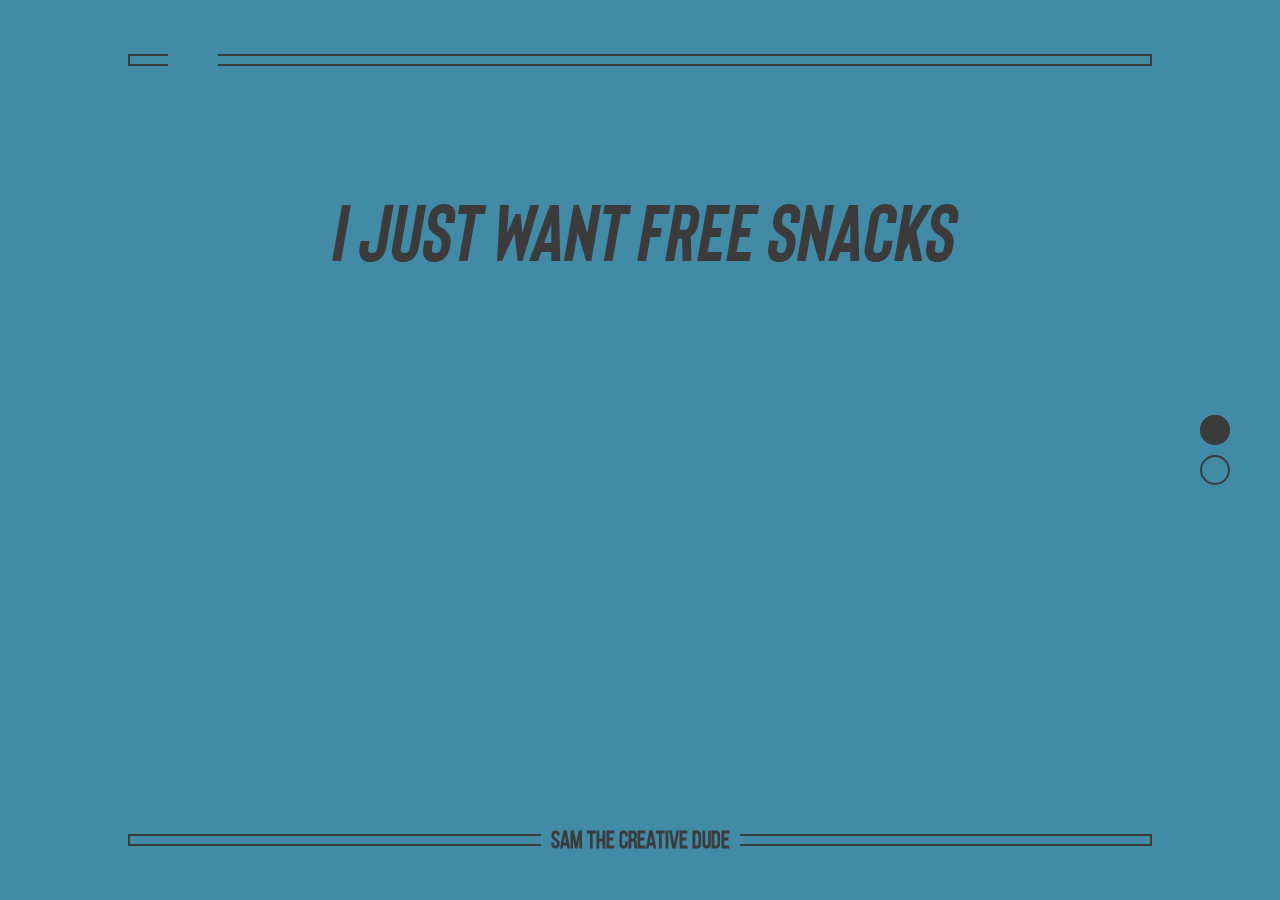
==== index.html @ 4aca6e33 "Update index.html" ====
<!doctype html>
<html lang="en">

<head>
	<!-- Required meta tags -->
    <meta charset="utf-8">
    <meta name="viewport" content="width=device-width, initial-scale=1, shrink-to-fit=no">


	<title>Sam, Creative Mofo</title>

	<!-- my custom styles and fonts -->
	<link rel="stylesheet" href="css/style.css">
	<link href="https://fonts.googleapis.com/css?family=Roboto+Condensed:700,700i&display=swap" rel="stylesheet">
	<link href="https://fonts.googleapis.com/css?family=Open+Sans&display=swap" rel="stylesheet">
	<script>
		function reportWindowSize() {
			const actualHeight = window.innerHeight;
			const elementHeight = document.getElementById('control-height').clientHeight;
			const barHeight = elementHeight - actualHeight;
			let resHeight = barHeight;
			let elemFixMobile = document.getElementById("fix-mobile");
			if (window.innerWidth < 768) {
				elemFixMobile.style.height = `calc(80vh - ${resHeight}px)`;
			}else{
				elemFixMobile.style.removeProperty("height");
			}
		}

		window.onresize = reportWindowSize;
		window.addEventListener('resize', reportWindowSize);
		window.addEventListener('load', reportWindowSize);
		
	</script>
	<script src="https://ajax.googleapis.com/ajax/libs/jquery/3.4.1/jquery.min.js"></script>
	<script src="js/random-img.js"></script>
</head>

<body>


<div class="main">
<div class="bar header">
	<div class="box-line open-right"></div>
	<img class="logo" src="data:image/svg+xml;charset=utf-8,%3Csvg xmlns%3D'http%3A%2F%2Fwww.w3.org%2F2000%2Fsvg' viewBox%3D'0 0 200 150'%2F%3E">
	<div class="box-line open-left"></div>
</div>

<div id="fix-mobile" class="page-container">

	<div class="page" id="pageOne">
		<div class="page-grid">
			<div class ="snack-wrapper">
			
				<div class="message">
					<h1>I just want free snacks</h1>
				</div>

				<div class="wrapper">

					<div class="snack-grid">
						<div class="snack">
							<img class="topteeth" class="floating" src="svg/topteeth.svg">
							<div class="snack-item-container"><img class="snack-item" src=""></div>
							<img class="bottomteeth" src="svg/bottomteeth.svg">
						</div>
						<div class="snack">
							<img class="topteeth" src="svg/topteeth.svg">
							<div class="snack-item-container"><img class="snack-item" src=""></div>
							<img class="bottomteeth" src="svg/bottomteeth.svg">
						</div>
						<div class="snack">
							<img class="topteeth" src="svg/topteeth.svg">
							<div class="snack-item-container"><img class="snack-item" src=""></div>
							<img class="bottomteeth" src="svg/bottomteeth.svg">
						</div>
						<div class="snack">
							<img class="topteeth" src="svg/topteeth.svg">
							<div class="snack-item-container"><img class="snack-item" src=""></div>
							<img class="bottomteeth" src="svg/bottomteeth.svg">
						</div>	
						<div class="snack hide-md">
							<img class="topteeth" src="svg/topteeth.svg">
							<div class="snack-item-container"><img class="snack-item" src=""></div>
							<img class="bottomteeth" src="svg/bottomteeth.svg">
						</div>
						<div class="snack hide-md">
							<img class="topteeth" src="svg/topteeth.svg">
							<div class="snack-item-container"><img class="snack-item" src=""></div>
							<img class="bottomteeth" src="svg/bottomteeth.svg">
						</div>
						<div class="truncate snack hide-md">
							<img class="topteeth" src="svg/topteeth.svg">
							<div class="snack-item-container"><img class="snack-item" src=""></div>
							<img class="bottomteeth" src="svg/bottomteeth.svg">
						</div>
						<div class="truncate snack hide-md">
							<img class="topteeth" src="svg/topteeth.svg">
							<div class="snack-item-container"><img class="snack-item" src=""></div>
							<img class="bottomteeth" src="svg/bottomteeth.svg">
						</div>
					</div>
					<div class="message-ty">
						<h2 class="title-sticker">I think you've <br> had enough</h2>
						<h3 class="subtitle">Please Sam, can I have <br> <a onclick="setSnacks('block')"><strong>some more?</strong></a></h3>
					</div>
				</div>
			</div>
			
			
		</div>
	</div>

	<div class="page" id="pageTwo">
		<div class="page-two-grid">
			<div class="social-wrapper">
				<div class="social-grid">
					<a href="https://www.behance.net/samuelsholkoff" target="_blank">
						<div class="socialCard">
							<img class="small" src="svg/behance.svg">
							<h3>Behance</h3>
							<div class="big"><img src="svg/banana.svg"></div>
							<h4>A collection of case-study design projects.</h4>
						</div>
					</a>
					<a href="https://www.mytruchef.com" target="_blank">
						<div class="socialCard">
							<img class="small" src="svg/lightbulb.svg">
							<h3>Side Hustle</h3>
							<div class="big"><img src="svg/clip.svg"></div>
							<h4>I’m always working on something new and sexy.</h4>
						</div>
					</a>
					<a href="https://www.linkedin.com/in/samuelsholkoff/" target="_blank">
						<div class="socialCard">
							<img class="small" src="svg/linkedin.svg">
							<h3>LinkedIn</h3>
							<div class="big"><img src="svg/pyramid.svg"></div>
							<h4>Professional life ready for your stalking pleasure.</h4>
						</div>
					</a>
				</div>
			</div>
		</div>
	</div>

</div>

<div class="bar footer">
		<div class="box-line open-right"></div>
		<div><h2>Sam the creative dude</h2></div>
		<div class="box-line open-left"></div>
</div>
</div>
<!-- clipPath doesn't work in safari

<svg viewBox="0 0 100 100">
  <clipPath id="dotClip">
      <circle cx="25" cy="25" r="15"/>
      <circle cx="25" cy="65" r="15"/>
    </clipPath>
</svg>

end clipPath -->

<div class="dots">
	<a href="#pageOne" class="first-screen"><div class="dot"></div></a>
	<div class="dot moveDot" id="filled-dot"></div>
	<a href="#pageTwo" class="second-screen"><div class="dot"></div></a>
</div>

<div id="control-height"></div>
</body>

<script src="js/scrolling.js"></script>
<style>
	.my-new-list{
		position: absolute;
		top: 0;
	}
</style>


</html>
---- css/style.css ----
@import url(../fonts/stylesheet.css);
@import url(../fonts/bison/stylesheet.css);
*{
 	box-sizing: border-box;
}


.floating {  
    animation-name: floating;
    animation-duration: 3s;
    animation-iteration-count: infinite;
    animation-timing-function: ease-in-out;
    margin-left: 30px;
    margin-top: 5px;
}
  
@keyframes floating {
    0% { transform: translate(0,  0px); }
    50%  { transform: translate(0, 15px); }
    100%   { transform: translate(0, -0px); }    
}



body {
	background: #BE3F3E;
	/* font-family: 'Roboto Condensed', sans-serif; */
	font-family: 'bebas_neueregular';
	/* font-weight: 700; */
	text-transform: uppercase;
	color:#3B3B3C;
	height:100vh;
	margin:0;
	overflow: hidden;
	padding-top: 1px;
}

h1{
	font-size: 80px;
	text-align:center;
	margin:0px;
	font-family: 'bisonbold_itallic';
}

h2{
	font-size:24px;
	text-align:center;
	margin:0px;
}
/*social card text*/
h3{
	font-family: 'bisonbold';
	font-size:34px;
	text-align:left;
	margin:0;
	color:#3B3B3C;
}
h4{
	font-family: 'Open Sans', sans-serif;
	font-weight:400;
	font-size: 16px;
	text-align: left;
	text-transform: none;
	margin:0;
	color:#3B3B3C;
}

a{
	text-decoration: none;
}
.block-hide{display: none;}
.block-show{display: block;}

.page-container{
	overflow-y: scroll;
	height:80vh;
	margin-top:10vh;
	margin-bottom: 10vh;
	/* scroll-snap-type: mandatory;
	-webkit-scroll-snap-points-y: repeat(80vh);
	-webkit-scroll-snap-points-y: repeat(80vh); */
	scroll-snap-type: y mandatory;
}
.ty-page{
	overflow: hidden;
	display: grid;
	grid-template-rows: auto 1fr;
	align-items: center;
}
 
.page{
	margin:0;
	display: flex;
	flex-direction: column;
	justify-content: center;
	scroll-snap-align: start;
	min-height:100%;
	height: auto;
	position:relative;
}

#pageOne{
	margin:0;
}

.page-grid {
	height: 100%;
	display: grid;
	grid-template-columns: 10% auto 10%;
	align-items: center;
}

.page-two-grid {
	display: grid;
	grid-template-columns: 10% auto 10%;
	align-items: center;
}



/* SNACKS */

.snack-wrapper{
	grid-column:2/3;
	display: grid;
	/*grid-template-rows: 5% auto 5% auto;*/
	height: 100%;
}

.message{
	/*grid-row:2/3;*/
	justify-content: center;
	align-self: center;
	margin: 0 0 4%;
}

.ty-page .message{
	grid-row: inherit;
}


.snack-grid{
	/*grid-row:4/5;*/
	display: grid;
	grid-template-columns: repeat(4, 180px);
	grid-template-rows:repeat(2, 180px);
	/*grid-gap:20px;*/
	grid-column-gap: 78px;
    	grid-row-gap: 40px;
	justify-content: center;
}
.snack{
	border: 4px solid #3B3B3C;
	clip-path:inset(0px 0px 0px 0px);
	-webkit-clip-path:inset(0px 0px 0px 0px);
	position: relative;
	opacity: 0;
}
.snack.v-visibility{
	transition: transform .2s ease;
	-webkit-transition: transform .2s ease;
	transform: translateY(0);
	-webkit-transform: translateY(0);
	opacity: 1 !important;
}

/*
.snack.v-visibility:hover{
	transform: translateY(-10px);
    -webkit-transform: translateY(-10px);
}*/

.snack.v-visibility.active:hover{
	transform: translateY(0);
    -webkit-transform: translateY(0);
}


.snack-item-container{
	display: flex;
	align-items: center;
	justify-content: center;
	height:100%;
}
.snack-item-container:hover:not(.no-pointer){
	cursor: pointer;
}
.snack-item-container:hover .snack-item{transform: scale(1.2);}

.snack-item{
	height:80%;
	transition: all .2s ease-in-out;
}

.result-item{
	height:80%;
}

.snack-item:hover{
	cursor: pointer;
	transform: scale(1.2);
}

.topteeth, .bottomteeth{
	width:172px;
	position:absolute;
	display:flex;
	visibility: hidden;
	transition: all .5s ease-in-out;
	z-index: 2;
}
.topteeth{
	z-index: 3 !important;
}

@keyframes topTeethAnimation {
	
}

@keyframes bottomTeethAnimation {
	0%		{transform: translateY(0px);}
	50%		{transform: translateY(-160px);}
	100%	{transform: translateY(0px);}
}


/* SOCIAL CARDS */

.social-wrapper{
	grid-column:2/3;
}
.social-grid{
	display: grid;
	grid-template-columns: repeat(3, 1fr);
	grid-column-gap: 60px;
}
.socialCard{
	border-radius: 8px;
	background-color: rgba(255, 255, 255, 0.4);
	padding:20px;
	transition: all 500ms;
	opacity: 0;
	position: relative;
	height: 100%;
	display: flex;
	flex-direction: column;
	align-items: flex-start;
}
.socialCard:hover{
	background-color: rgba(255, 255, 255, 0.6);
}
.socialCard h4{
	margin-top: auto;
}
.small{
	height:30px;
	margin-bottom:10px;
}
.big{
	margin:auto;
	text-align: center;
}
.big img{
	margin-top: 20px;
	margin-bottom: 20px;
}
/* HEADER FOOTER */

.bar{
	position: fixed;
  	overflow: hidden;
  	width: 80%;
  	margin-left:10%;
  	height:40px;
  	display: grid;
	align-items: center;
	grid-gap:10px;
}

.header{
  	top:40px;
	grid-template-columns: 40px auto 1fr;
}

.logo{
	height:30px;
	width: 30px;
}

.footer{
  	bottom:40px;
	grid-template-columns: 1fr auto 1fr;
}

.box-line{
	/*border: 2px solid #3B3B3C;*/
	height: 12px;
	position: relative;
}
.box-line:before,
.box-line:after{
	content: '';
	position: absolute;
	height: 50%;
	width: calc(100% - 2px);
	left: 0;
	animation: 1s ease-out 0s 1 borderAnimation;
}
.box-line:before{
	border-top: 2px solid #3B3B3C;
	top: 0;
}
.box-line:after{
	border-bottom: 2px solid #3B3B3C;
	bottom: 0;
}
.open-left:before,
.open-left:after{
	border-right: 2px solid #3B3B3C;
	border-left:none;
}
.open-right:before,
.open-right:after{
	border-left: 2px solid #3B3B3C;
	border-right:none;
	left: auto;
	right: 0;
}

@keyframes borderAnimation {
	0% {
		height: 0;
		width: 0;
	}
	85% {
		height: 0;
	}
	100% {
		height: 50%;
		width: calc(100% - 2px);
	}
  }



/* PAGINATION DOTS */

.dots{
	position: fixed;
  	top: 50%;
  	transform: translateY(-50%);
  	right: 40px;
  	/* --- clipPath not working in safari ---
  	clip-path: url(#dotClip);
  	-webkit-clip-path: url(#dotClip);  */
}

.dot{
	border-radius:50%;
	border: 2px solid #3B3B3C;
	width:30px;
	height:30px;
	margin:10px;
}

#filled-dot{
	background: #3B3B3C;
	position: absolute;
  	top: 0;
  	overflow:hidden;
}

.moveDot{
	transition: all 0s;
}

.smoothDot{
	transition: all .5s;
}
.message-ty{
	max-width: 345px;
	margin-left: auto;
	margin-right: auto;
	text-align: center;
	grid-row: 4/5;
	font-weight: 400;
	display: none;
	font-family: 'Open Sans', sans-serif;
}
.message-ty.show-message{animation:opac 0.8s}@keyframes opac{from{opacity:0} to{opacity:1}}
.message-ty .title-sticker{
	background-color: #3b3b3c;
	color: #e0dcd9;
	border-radius: 3px;
	position: relative;
	padding: 30px;
	font-size: 60px;
	margin-bottom: 25px;
	font-weight: 400;
	font-family: 'bisondemibold';
}
.message-ty .title-sticker:before{
	background-color: #3b3b3c;
	content: '';
	height: 17px;
	width: 17px;
	position: absolute;
	left: 50%;
	bottom: -14px;
	border-radius: 3px;
	transform: rotate(45deg) translate(-50%, 0);
	-webkit-transform: rotate(45deg) translate(-50%, 0);
}
.subtitle{
	font-weight: 400;
	text-align: center;
	font-size: 26px;
	text-transform: none;
	font-family: 'Open Sans', sans-serif;
}
.subtitle a{
	color: #3B3B3C;
	cursor: pointer;
	border-bottom: 1px solid #3B3B3C;
}
.wrapper{min-height: 400px;}
/****************

MEDIA QUERIES 

*****************/


/* tablet */
@media (max-width: 1200px) {
	.snack-grid {grid-gap: 30px;}
	.dots{right: 15px;}
}
@media (max-width: 970px) {

	.page-grid {
		grid-template-columns: 10% auto 10%;
		align-items: center;
		margin-bottom: 30px;
		height:100%;
	}
	h1{
		margin:30px 0;
		font-size: 76px;
	}
	#pageTwo h1{
		margin:10px;
	}
	#pageTwo .page-grid{
		grid-template-rows: auto auto;
		align-items:start;
	}

	.snack-grid {
		grid-template-columns: repeat(3, 180px);
		grid-template-rows:repeat(2, 180px);
		/* grid-template-columns: repeat( auto-fit, minmax(250px, 1fr) ); */
	}

	.truncate{
		display:none;
	}

	.social-wrapper{
		grid-row-start:2;
	}
	.social-grid{
		/* grid-template-columns: repeat(2, 1fr);
		grid-template-rows: repeat(2, 1fr); */
		grid-template-columns: repeat( auto-fit, minmax(250px, 1fr) );
		grid-gap: 20px;
	}
	

	.big img{
		height:80px;
	}
	.dots{height: 59px;}
	.dot{
		height: 6px;
		width: 6px;
		background-color: #38383f;
		margin: 0 10px;
	}
	.second-screen{
		position: absolute;
		bottom: 0;
	}
	#filled-dot{
		height: 45px;
		width: 6px;
		border-radius: 3px;
		margin: 0 10px;
	}
}

/* mobile */
#control-height{display: none;}
@media (max-width: 767px){
	#control-height {
		height: 100vh;
		width: 0;
		top: 0;
		display: block;
		position: absolute;
	}
	.main{
		position: fixed;
		height: 100vh;
		width: 100%;
		padding-top: 10vh;
		padding-bottom: 10vh;
	}
	h1{font-size: 50px;margin: 30px 5px;text-align: left;max-width: 270px;margin-left: auto;margin-right: auto;}
	.page-container{
		height: 80vh;
		margin: 0;
	}
	.hide-md,
	.hide-md-active{
		display: none;
	}
	.snack-grid{
		grid-template-columns: repeat( auto-fit, minmax(270px, 1fr) );
		display: block;
		position: relative;
		height: 270px;
		width: 270px;
		margin-left: auto;
		margin-right: auto;
	}
	.snack{
		opacity: 1;
		position: absolute;
		height: 270px;
		width: 270px;
	}
	.snack:first-child{
		opacity: 0;
		animation: popIn 600ms ease 100ms 1 normal forwards
	}
	.snack + .snack,
	.snack.v-visibility + .snack.v-visibility{
		display: none;
	}
	.snack.show,
	.snack.v-visibility.show{
		display: block !important;
	}
	.snack.show .snack-item,
	.snack.v-visibility.show .snack-item{
		opacity: 0;
		animation: popIn 600ms ease 100ms 1 normal forwards
	}
	.page{
		min-height: 100%;
		position: relative;
	}
	#pageTwo{
		height: 100%;
		justify-content: start;
		overflow-y: auto;
		overflow-x: hidden;
	}
	.page-grid{
		grid-template-rows: 1fr auto;
		position: absolute;
		left: 50%;
		top: 50%;
		transform: translate(-50%,-50%);
		-webkit-transform: translate(-50%,-50%);
		width: 100%;
		height: initial;
	}
	.snack-wrapper{
		grid-template-rows:auto;
		height: initial;		
	}
	.wrapper{min-height: 275px;position: relative;}
	.topteeth, .bottomteeth{z-index: 9 !important;}
	.topteeth, .bottomteeth{
		width:270px;
	}
	.dots{display: none;}
	.wrapper .snack-grid,.wrapper .message-ty{
		position: absolute;
		top: 0;
		left: 0;
		right: 0;
	}
}
@media (max-width: 500px){
	h1,
	.message-ty .title-sticker{font-size: 50px;}
	h1{margin: 0 auto}
	.dots{right: 0;}
	
}
@media (max-width: 500px), (max-height: 730px){
	.header{top: 1vh;}
	.footer{bottom: 1vh;}
	#pageOne{margin-bottom: 30px;}
}
@media (max-width: 350px){
	h1,
	.message-ty .title-sticker{font-size: 40px;}
	.subtitle{font-size: 24px;}
	.page-grid{grid-template-columns: 10% 255px 10%;}
	.snack-grid, .snack, .topteeth, .bottomteeth{width: 100%}
	.wrapper{min-height: 280px;}
}
/* safari, wide/high res */



@media (min-width: 1600px) {

	.page-grid {
		display: grid;
		grid-template-columns: 10% auto 10%;
		grid-template-rows: auto auto 60px;
		align-items: center;
	}

	.snack-grid {
		display: grid;
		grid-template-columns: repeat(4, 180px);
		grid-template-rows:repeat(2, 180px);
	}

	.topteeth, .bottomteeth{
		width:180px;
	}

	h4{
		font-size:20px;
	}
}


/* animation keyframes */
@keyframes fadeinUP {
    15% { opacity: 0; top:50px;}
    100%   { opacity: 1; top:0px;}
}

/* Firefox < 16 */
@-moz-keyframes fadeinUP {
    15% { opacity: 0; top:50px;}
    100%   { opacity: 1; top:0px;}
}

/* Safari, Chrome and Opera > 12.1 */
@-webkit-keyframes fadeinUP {
    15% { opacity: 0; top:50px;}
    100%   { opacity: 1; top:0px;}
}

/* Opera < 12.1 */
@-o-keyframes fadeinUP {
    15% { opacity: 0; top:50px;}
    100%   { opacity: 1; top:0px;}
}

/* animation keyframes */
@keyframes popIn {
    0% { opacity: 0; transform:scale(0);}
    60% {transform:scale(1.1);}
    100%   { opacity: 1; transform:scale(1.0);}
}

/* Firefox < 16 */
@-moz-keyframes popIn {
    0% { opacity: 0; -moz-transform:scale(0);}
    60% {-moz-transform:scale(1.1);}
    100%   { opacity: 1; -moz-transform:scale(1.0);}
}

/* Safari, Chrome and Opera > 12.1 */
@-webkit-keyframes popIn {
    0% { opacity: 0; -webkit-transform:scale(0);}
    60% {-webkit-transform:scale(1.1);}
    100%   { opacity: 1; -webkit-transform:scale(1.0);}
}

/* Opera < 12.1 */
@-o-keyframes popIn {
    0% { opacity: 0; -o-transform:scale(0);}
    60% {-o-transform:scale(1.1);}
    100%   { opacity: 1; -o-transform:scale(1.0);}
}
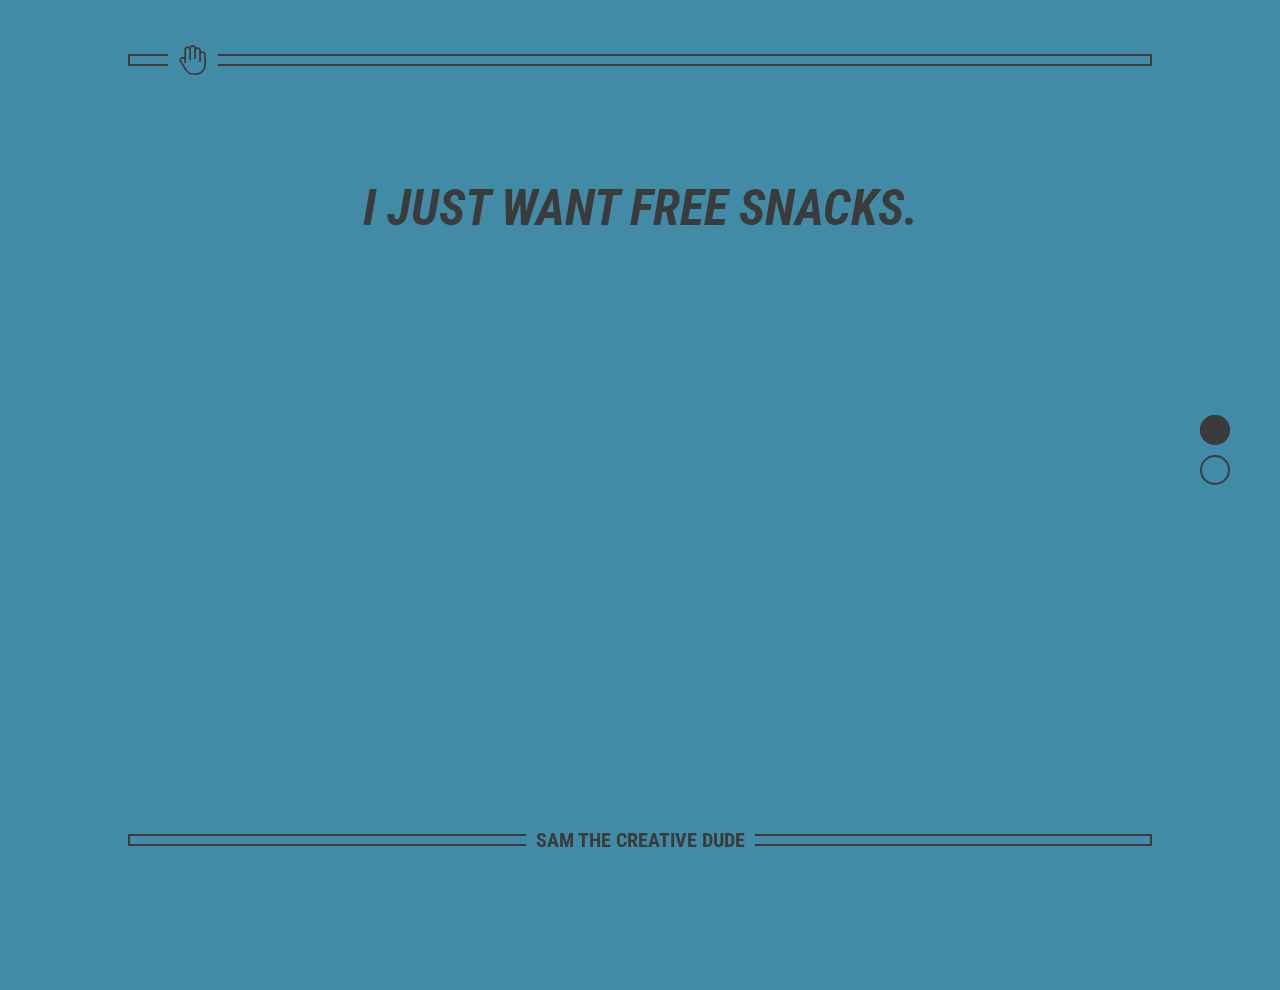
==== commit 5bde2bec: "Add files via upload" ====
--- a/index.html
+++ b/index.html
@@ -7,104 +7,76 @@
     <meta name="viewport" content="width=device-width, initial-scale=1, shrink-to-fit=no">
 
 
-	<title>Sam, Creative Mofo</title>
+	<title>Shazam, I am Sam.</title>
 
 	<!-- my custom styles and fonts -->
 	<link rel="stylesheet" href="css/style.css">
 	<link href="https://fonts.googleapis.com/css?family=Roboto+Condensed:700,700i&display=swap" rel="stylesheet">
 	<link href="https://fonts.googleapis.com/css?family=Open+Sans&display=swap" rel="stylesheet">
-	<script>
-		function reportWindowSize() {
-			const actualHeight = window.innerHeight;
-			const elementHeight = document.getElementById('control-height').clientHeight;
-			const barHeight = elementHeight - actualHeight;
-			let resHeight = barHeight;
-			let elemFixMobile = document.getElementById("fix-mobile");
-			if (window.innerWidth < 768) {
-				elemFixMobile.style.height = `calc(80vh - ${resHeight}px)`;
-			}else{
-				elemFixMobile.style.removeProperty("height");
-			}
-		}
-
-		window.onresize = reportWindowSize;
-		window.addEventListener('resize', reportWindowSize);
-		window.addEventListener('load', reportWindowSize);
-		
-	</script>
 	<script src="https://ajax.googleapis.com/ajax/libs/jquery/3.4.1/jquery.min.js"></script>
-	<script src="js/random-img.js"></script>
 </head>
 
 <body>
 
-
-<div class="main">
 <div class="bar header">
 	<div class="box-line open-right"></div>
-	<img class="logo" src="data:image/svg+xml;charset=utf-8,%3Csvg xmlns%3D'http%3A%2F%2Fwww.w3.org%2F2000%2Fsvg' viewBox%3D'0 0 200 150'%2F%3E">
+	<img class="logo">
 	<div class="box-line open-left"></div>
 </div>
 
-<div id="fix-mobile" class="page-container">
+<div class="page-container">
 
 	<div class="page" id="pageOne">
 		<div class="page-grid">
 			<div class ="snack-wrapper">
 			
 				<div class="message">
-					<h1>I just want free snacks</h1>
+					<h1>I just want free snacks.</h1>
 				</div>
 
-				<div class="wrapper">
-
-					<div class="snack-grid">
-						<div class="snack">
-							<img class="topteeth" class="floating" src="svg/topteeth.svg">
-							<div class="snack-item-container"><img class="snack-item" src=""></div>
-							<img class="bottomteeth" src="svg/bottomteeth.svg">
-						</div>
-						<div class="snack">
-							<img class="topteeth" src="svg/topteeth.svg">
-							<div class="snack-item-container"><img class="snack-item" src=""></div>
-							<img class="bottomteeth" src="svg/bottomteeth.svg">
-						</div>
-						<div class="snack">
-							<img class="topteeth" src="svg/topteeth.svg">
-							<div class="snack-item-container"><img class="snack-item" src=""></div>
-							<img class="bottomteeth" src="svg/bottomteeth.svg">
-						</div>
-						<div class="snack">
-							<img class="topteeth" src="svg/topteeth.svg">
-							<div class="snack-item-container"><img class="snack-item" src=""></div>
-							<img class="bottomteeth" src="svg/bottomteeth.svg">
-						</div>	
-						<div class="snack hide-md">
-							<img class="topteeth" src="svg/topteeth.svg">
-							<div class="snack-item-container"><img class="snack-item" src=""></div>
-							<img class="bottomteeth" src="svg/bottomteeth.svg">
-						</div>
-						<div class="snack hide-md">
-							<img class="topteeth" src="svg/topteeth.svg">
-							<div class="snack-item-container"><img class="snack-item" src=""></div>
-							<img class="bottomteeth" src="svg/bottomteeth.svg">
-						</div>
-						<div class="truncate snack hide-md">
-							<img class="topteeth" src="svg/topteeth.svg">
-							<div class="snack-item-container"><img class="snack-item" src=""></div>
-							<img class="bottomteeth" src="svg/bottomteeth.svg">
-						</div>
-						<div class="truncate snack hide-md">
-							<img class="topteeth" src="svg/topteeth.svg">
-							<div class="snack-item-container"><img class="snack-item" src=""></div>
-							<img class="bottomteeth" src="svg/bottomteeth.svg">
-						</div>
+				<div class="snack-grid">
+					<div class="snack">
+						<img class="topteeth" src="svg/topteeth.svg">
+						<div class="snack-item-container"><img class="snack-item" src=""></div>
+						<img class="bottomteeth" src="svg/bottomteeth.svg">
 					</div>
-					<div class="message-ty">
-						<h2 class="title-sticker">I think you've <br> had enough</h2>
-						<h3 class="subtitle">Please Sam, can I have <br> <a onclick="setSnacks('block')"><strong>some more?</strong></a></h3>
+					<div class="snack">
+						<img class="topteeth" src="svg/topteeth.svg">
+						<div class="snack-item-container"><img class="snack-item" src=""></div>
+						<img class="bottomteeth" src="svg/bottomteeth.svg">
+					</div>
+					<div class="snack">
+						<img class="topteeth" src="svg/topteeth.svg">
+						<div class="snack-item-container"><img class="snack-item" src=""></div>
+						<img class="bottomteeth" src="svg/bottomteeth.svg">
+					</div>
+					<div class="snack">
+						<img class="topteeth" src="svg/topteeth.svg">
+						<div class="snack-item-container"><img class="snack-item" src=""></div>
+						<img class="bottomteeth" src="svg/bottomteeth.svg">
+					</div>	
+					<div class="snack">
+						<img class="topteeth" src="svg/topteeth.svg">
+						<div class="snack-item-container"><img class="snack-item" src=""></div>
+						<img class="bottomteeth" src="svg/bottomteeth.svg">
+					</div>
+					<div class="snack">
+						<img class="topteeth" src="svg/topteeth.svg">
+						<div class="snack-item-container"><img class="snack-item" src=""></div>
+						<img class="bottomteeth" src="svg/bottomteeth.svg">
+					</div>
+					<div class="truncate snack">
+						<img class="topteeth" src="svg/topteeth.svg">
+						<div class="snack-item-container"><img class="snack-item" src=""></div>
+						<img class="bottomteeth" src="svg/bottomteeth.svg">
+					</div>
+					<div class="truncate snack">
+						<img class="topteeth" src="svg/topteeth.svg">
+						<div class="snack-item-container"><img class="snack-item" src=""></div>
+						<img class="bottomteeth" src="svg/bottomteeth.svg">
 					</div>
 				</div>
+				
 			</div>
 			
 			
@@ -123,12 +95,12 @@
 							<h4>A collection of case-study design projects.</h4>
 						</div>
 					</a>
-					<a href="https://www.mytruchef.com" target="_blank">
+					<a href="https://www.xup-austin.com" target="_blank">
 						<div class="socialCard">
-							<img class="small" src="svg/lightbulb.svg">
-							<h3>Side Hustle</h3>
+							<img class="small" src="svg/xup.svg">
+							<h3>XUP</h3>
 							<div class="big"><img src="svg/clip.svg"></div>
-							<h4>I’m always working on something new and sexy.</h4>
+							<h4>My startup. When it takes off I won’t need this portfolio.</h4>
 						</div>
 					</a>
 					<a href="https://www.linkedin.com/in/samuelsholkoff/" target="_blank">
@@ -151,7 +123,7 @@
 		<div><h2>Sam the creative dude</h2></div>
 		<div class="box-line open-left"></div>
 </div>
-</div>
+
 <!-- clipPath doesn't work in safari
 
 <svg viewBox="0 0 100 100">
@@ -164,21 +136,15 @@
 end clipPath -->
 
 <div class="dots">
-	<a href="#pageOne" class="first-screen"><div class="dot"></div></a>
+	<a href="#pageOne"><div class="dot"></div></a>
 	<div class="dot moveDot" id="filled-dot"></div>
-	<a href="#pageTwo" class="second-screen"><div class="dot"></div></a>
+	<a href="#pageTwo"><div class="dot"></div></a>
 </div>
 
-<div id="control-height"></div>
+
 </body>
 
 <script src="js/scrolling.js"></script>
-<style>
-	.my-new-list{
-		position: absolute;
-		top: 0;
-	}
-</style>
 
 
 </html>
--- a/css/style.css
+++ b/css/style.css
@@ -1,55 +1,32 @@
-@import url(../fonts/stylesheet.css);
-@import url(../fonts/bison/stylesheet.css);
 *{
  	box-sizing: border-box;
 }
 
-
-.floating {  
-    animation-name: floating;
-    animation-duration: 3s;
-    animation-iteration-count: infinite;
-    animation-timing-function: ease-in-out;
-    margin-left: 30px;
-    margin-top: 5px;
-}
-  
-@keyframes floating {
-    0% { transform: translate(0,  0px); }
-    50%  { transform: translate(0, 15px); }
-    100%   { transform: translate(0, -0px); }    
-}
-
-
-
 body {
 	background: #BE3F3E;
-	/* font-family: 'Roboto Condensed', sans-serif; */
-	font-family: 'bebas_neueregular';
-	/* font-weight: 700; */
+	font-family: 'Roboto Condensed', sans-serif;
+	font-weight: 700;
 	text-transform: uppercase;
 	color:#3B3B3C;
 	height:100vh;
 	margin:0;
 	overflow: hidden;
-	padding-top: 1px;
 }
 
 h1{
-	font-size: 80px;
+	font-style: italic;
+	font-size: 50px;
 	text-align:center;
 	margin:0px;
-	font-family: 'bisonbold_itallic';
 }
 
 h2{
-	font-size:24px;
+	font-size:20px;
 	text-align:center;
 	margin:0px;
 }
 /*social card text*/
 h3{
-	font-family: 'bisonbold';
 	font-size:34px;
 	text-align:left;
 	margin:0;
@@ -68,24 +45,14 @@
 a{
 	text-decoration: none;
 }
-.block-hide{display: none;}
-.block-show{display: block;}
 
 .page-container{
 	overflow-y: scroll;
 	height:80vh;
 	margin-top:10vh;
-	margin-bottom: 10vh;
-	/* scroll-snap-type: mandatory;
-	-webkit-scroll-snap-points-y: repeat(80vh);
-	-webkit-scroll-snap-points-y: repeat(80vh); */
+	scroll-snap-type: mandatory;
+	scroll-snap-points-y: repeat(80vh);
 	scroll-snap-type: y mandatory;
-}
-.ty-page{
-	overflow: hidden;
-	display: grid;
-	grid-template-rows: auto 1fr;
-	align-items: center;
 }
  
 .page{
@@ -94,8 +61,7 @@
 	flex-direction: column;
 	justify-content: center;
 	scroll-snap-align: start;
-	min-height:100%;
-	height: auto;
+	height:80vh;
 	position:relative;
 }
 
@@ -123,30 +89,23 @@
 .snack-wrapper{
 	grid-column:2/3;
 	display: grid;
-	/*grid-template-rows: 5% auto 5% auto;*/
+	grid-template-rows: 5% auto 5% auto;
 	height: 100%;
 }
 
 .message{
-	/*grid-row:2/3;*/
+	grid-row:2/3;
 	justify-content: center;
 	align-self: center;
-	margin: 0 0 4%;
-}
-
-.ty-page .message{
-	grid-row: inherit;
 }
 
 
 .snack-grid{
-	/*grid-row:4/5;*/
+	grid-row:4/5;
 	display: grid;
 	grid-template-columns: repeat(4, 180px);
 	grid-template-rows:repeat(2, 180px);
-	/*grid-gap:20px;*/
-	grid-column-gap: 78px;
-    	grid-row-gap: 40px;
+	grid-gap:20px;
 	justify-content: center;
 }
 .snack{
@@ -156,25 +115,6 @@
 	position: relative;
 	opacity: 0;
 }
-.snack.v-visibility{
-	transition: transform .2s ease;
-	-webkit-transition: transform .2s ease;
-	transform: translateY(0);
-	-webkit-transform: translateY(0);
-	opacity: 1 !important;
-}
-
-/*
-.snack.v-visibility:hover{
-	transform: translateY(-10px);
-    -webkit-transform: translateY(-10px);
-}*/
-
-.snack.v-visibility.active:hover{
-	transform: translateY(0);
-    -webkit-transform: translateY(0);
-}
-
 
 .snack-item-container{
 	display: flex;
@@ -182,10 +122,6 @@
 	justify-content: center;
 	height:100%;
 }
-.snack-item-container:hover:not(.no-pointer){
-	cursor: pointer;
-}
-.snack-item-container:hover .snack-item{transform: scale(1.2);}
 
 .snack-item{
 	height:80%;
@@ -241,29 +177,19 @@
 	transition: all 500ms;
 	opacity: 0;
 	position: relative;
-	height: 100%;
-	display: flex;
-	flex-direction: column;
-	align-items: flex-start;
 }
 .socialCard:hover{
 	background-color: rgba(255, 255, 255, 0.6);
-}
-.socialCard h4{
-	margin-top: auto;
 }
 .small{
 	height:30px;
 	margin-bottom:10px;
 }
 .big{
-	margin:auto;
+	margin:20px;
 	text-align: center;
 }
-.big img{
-	margin-top: 20px;
-	margin-bottom: 20px;
-}
+
 /* HEADER FOOTER */
 
 .bar{
@@ -293,53 +219,17 @@
 }
 
 .box-line{
-	/*border: 2px solid #3B3B3C;*/
+	border: 2px solid #3B3B3C;
 	height: 12px;
-	position: relative;
-}
-.box-line:before,
-.box-line:after{
-	content: '';
-	position: absolute;
-	height: 50%;
-	width: calc(100% - 2px);
-	left: 0;
-	animation: 1s ease-out 0s 1 borderAnimation;
-}
-.box-line:before{
-	border-top: 2px solid #3B3B3C;
-	top: 0;
-}
-.box-line:after{
-	border-bottom: 2px solid #3B3B3C;
-	bottom: 0;
-}
-.open-left:before,
-.open-left:after{
-	border-right: 2px solid #3B3B3C;
+}
+
+.open-left{
 	border-left:none;
 }
-.open-right:before,
-.open-right:after{
-	border-left: 2px solid #3B3B3C;
+
+.open-right{
 	border-right:none;
-	left: auto;
-	right: 0;
-}
-
-@keyframes borderAnimation {
-	0% {
-		height: 0;
-		width: 0;
-	}
-	85% {
-		height: 0;
-	}
-	100% {
-		height: 50%;
-		width: calc(100% - 2px);
-	}
-  }
+}
 
 
 
@@ -377,53 +267,10 @@
 .smoothDot{
 	transition: all .5s;
 }
-.message-ty{
-	max-width: 345px;
-	margin-left: auto;
-	margin-right: auto;
-	text-align: center;
-	grid-row: 4/5;
-	font-weight: 400;
-	display: none;
-	font-family: 'Open Sans', sans-serif;
-}
-.message-ty.show-message{animation:opac 0.8s}@keyframes opac{from{opacity:0} to{opacity:1}}
-.message-ty .title-sticker{
-	background-color: #3b3b3c;
-	color: #e0dcd9;
-	border-radius: 3px;
-	position: relative;
-	padding: 30px;
-	font-size: 60px;
-	margin-bottom: 25px;
-	font-weight: 400;
-	font-family: 'bisondemibold';
-}
-.message-ty .title-sticker:before{
-	background-color: #3b3b3c;
-	content: '';
-	height: 17px;
-	width: 17px;
-	position: absolute;
-	left: 50%;
-	bottom: -14px;
-	border-radius: 3px;
-	transform: rotate(45deg) translate(-50%, 0);
-	-webkit-transform: rotate(45deg) translate(-50%, 0);
-}
-.subtitle{
-	font-weight: 400;
-	text-align: center;
-	font-size: 26px;
-	text-transform: none;
-	font-family: 'Open Sans', sans-serif;
-}
-.subtitle a{
-	color: #3B3B3C;
-	cursor: pointer;
-	border-bottom: 1px solid #3B3B3C;
-}
-.wrapper{min-height: 400px;}
+
+
+
+
 /****************
 
 MEDIA QUERIES 
@@ -432,21 +279,18 @@
 
 
 /* tablet */
-@media (max-width: 1200px) {
-	.snack-grid {grid-gap: 30px;}
-	.dots{right: 15px;}
-}
+
 @media (max-width: 970px) {
+	
 
 	.page-grid {
 		grid-template-columns: 10% auto 10%;
+		grid-template-rows: 1fr 360px 1fr;
 		align-items: center;
-		margin-bottom: 30px;
 		height:100%;
 	}
 	h1{
-		margin:30px 0;
-		font-size: 76px;
+		margin:30px;
 	}
 	#pageTwo h1{
 		margin:10px;
@@ -459,7 +303,6 @@
 	.snack-grid {
 		grid-template-columns: repeat(3, 180px);
 		grid-template-rows:repeat(2, 180px);
-		/* grid-template-columns: repeat( auto-fit, minmax(250px, 1fr) ); */
 	}
 
 	.truncate{
@@ -470,9 +313,8 @@
 		grid-row-start:2;
 	}
 	.social-grid{
-		/* grid-template-columns: repeat(2, 1fr);
-		grid-template-rows: repeat(2, 1fr); */
-		grid-template-columns: repeat( auto-fit, minmax(250px, 1fr) );
+		grid-template-columns: repeat(2, 1fr);
+		grid-template-rows: repeat(2, 1fr);
 		grid-gap: 20px;
 	}
 	
@@ -480,161 +322,27 @@
 	.big img{
 		height:80px;
 	}
-	.dots{height: 59px;}
-	.dot{
-		height: 6px;
-		width: 6px;
-		background-color: #38383f;
-		margin: 0 10px;
-	}
-	.second-screen{
-		position: absolute;
-		bottom: 0;
-	}
-	#filled-dot{
-		height: 45px;
-		width: 6px;
-		border-radius: 3px;
-		margin: 0 10px;
-	}
-}
-
-/* mobile */
-#control-height{display: none;}
-@media (max-width: 767px){
-	#control-height {
-		height: 100vh;
-		width: 0;
-		top: 0;
-		display: block;
-		position: absolute;
-	}
-	.main{
-		position: fixed;
-		height: 100vh;
-		width: 100%;
-		padding-top: 10vh;
-		padding-bottom: 10vh;
-	}
-	h1{font-size: 50px;margin: 30px 5px;text-align: left;max-width: 270px;margin-left: auto;margin-right: auto;}
-	.page-container{
-		height: 80vh;
-		margin: 0;
-	}
-	.hide-md,
-	.hide-md-active{
-		display: none;
-	}
-	.snack-grid{
-		grid-template-columns: repeat( auto-fit, minmax(270px, 1fr) );
-		display: block;
-		position: relative;
-		height: 270px;
-		width: 270px;
-		margin-left: auto;
-		margin-right: auto;
-	}
-	.snack{
-		opacity: 1;
-		position: absolute;
-		height: 270px;
-		width: 270px;
-	}
-	.snack:first-child{
-		opacity: 0;
-		animation: popIn 600ms ease 100ms 1 normal forwards
-	}
-	.snack + .snack,
-	.snack.v-visibility + .snack.v-visibility{
-		display: none;
-	}
-	.snack.show,
-	.snack.v-visibility.show{
-		display: block !important;
-	}
-	.snack.show .snack-item,
-	.snack.v-visibility.show .snack-item{
-		opacity: 0;
-		animation: popIn 600ms ease 100ms 1 normal forwards
-	}
-	.page{
-		min-height: 100%;
-		position: relative;
-	}
-	#pageTwo{
-		height: 100%;
-		justify-content: start;
-		overflow-y: auto;
-		overflow-x: hidden;
-	}
-	.page-grid{
-		grid-template-rows: 1fr auto;
-		position: absolute;
-		left: 50%;
-		top: 50%;
-		transform: translate(-50%,-50%);
-		-webkit-transform: translate(-50%,-50%);
-		width: 100%;
-		height: initial;
-	}
-	.snack-wrapper{
-		grid-template-rows:auto;
-		height: initial;		
-	}
-	.wrapper{min-height: 275px;position: relative;}
-	.topteeth, .bottomteeth{z-index: 9 !important;}
-	.topteeth, .bottomteeth{
-		width:270px;
-	}
-	.dots{display: none;}
-	.wrapper .snack-grid,.wrapper .message-ty{
-		position: absolute;
-		top: 0;
-		left: 0;
-		right: 0;
-	}
-}
-@media (max-width: 500px){
-	h1,
-	.message-ty .title-sticker{font-size: 50px;}
-	h1{margin: 0 auto}
-	.dots{right: 0;}
-	
-}
-@media (max-width: 500px), (max-height: 730px){
-	.header{top: 1vh;}
-	.footer{bottom: 1vh;}
-	#pageOne{margin-bottom: 30px;}
-}
-@media (max-width: 350px){
-	h1,
-	.message-ty .title-sticker{font-size: 40px;}
-	.subtitle{font-size: 24px;}
-	.page-grid{grid-template-columns: 10% 255px 10%;}
-	.snack-grid, .snack, .topteeth, .bottomteeth{width: 100%}
-	.wrapper{min-height: 280px;}
-}
+}
+
 /* safari, wide/high res */
-
-
 
 @media (min-width: 1600px) {
 
 	.page-grid {
 		display: grid;
 		grid-template-columns: 10% auto 10%;
-		grid-template-rows: auto auto 60px;
+		grid-template-rows: auto 480px 60px;
 		align-items: center;
 	}
 
 	.snack-grid {
 		display: grid;
-		grid-template-columns: repeat(4, 180px);
-		grid-template-rows:repeat(2, 180px);
+		grid-template-columns: repeat(4, 240px);
+		grid-template-rows:repeat(2, 240px);
 	}
 
 	.topteeth, .bottomteeth{
-		width:180px;
+		width:232px;
 	}
 
 	h4{
@@ -645,25 +353,25 @@
 
 /* animation keyframes */
 @keyframes fadeinUP {
-    15% { opacity: 0; top:50px;}
+    0% { opacity: 0; top:50px;}
     100%   { opacity: 1; top:0px;}
 }
 
 /* Firefox < 16 */
 @-moz-keyframes fadeinUP {
-    15% { opacity: 0; top:50px;}
+    0% { opacity: 0; top:50px;}
     100%   { opacity: 1; top:0px;}
 }
 
 /* Safari, Chrome and Opera > 12.1 */
 @-webkit-keyframes fadeinUP {
-    15% { opacity: 0; top:50px;}
+    0% { opacity: 0; top:50px;}
     100%   { opacity: 1; top:0px;}
 }
 
 /* Opera < 12.1 */
 @-o-keyframes fadeinUP {
-    15% { opacity: 0; top:50px;}
+    0% { opacity: 0; top:50px;}
     100%   { opacity: 1; top:0px;}
 }
 
@@ -696,4 +404,3 @@
 }
 
 
-
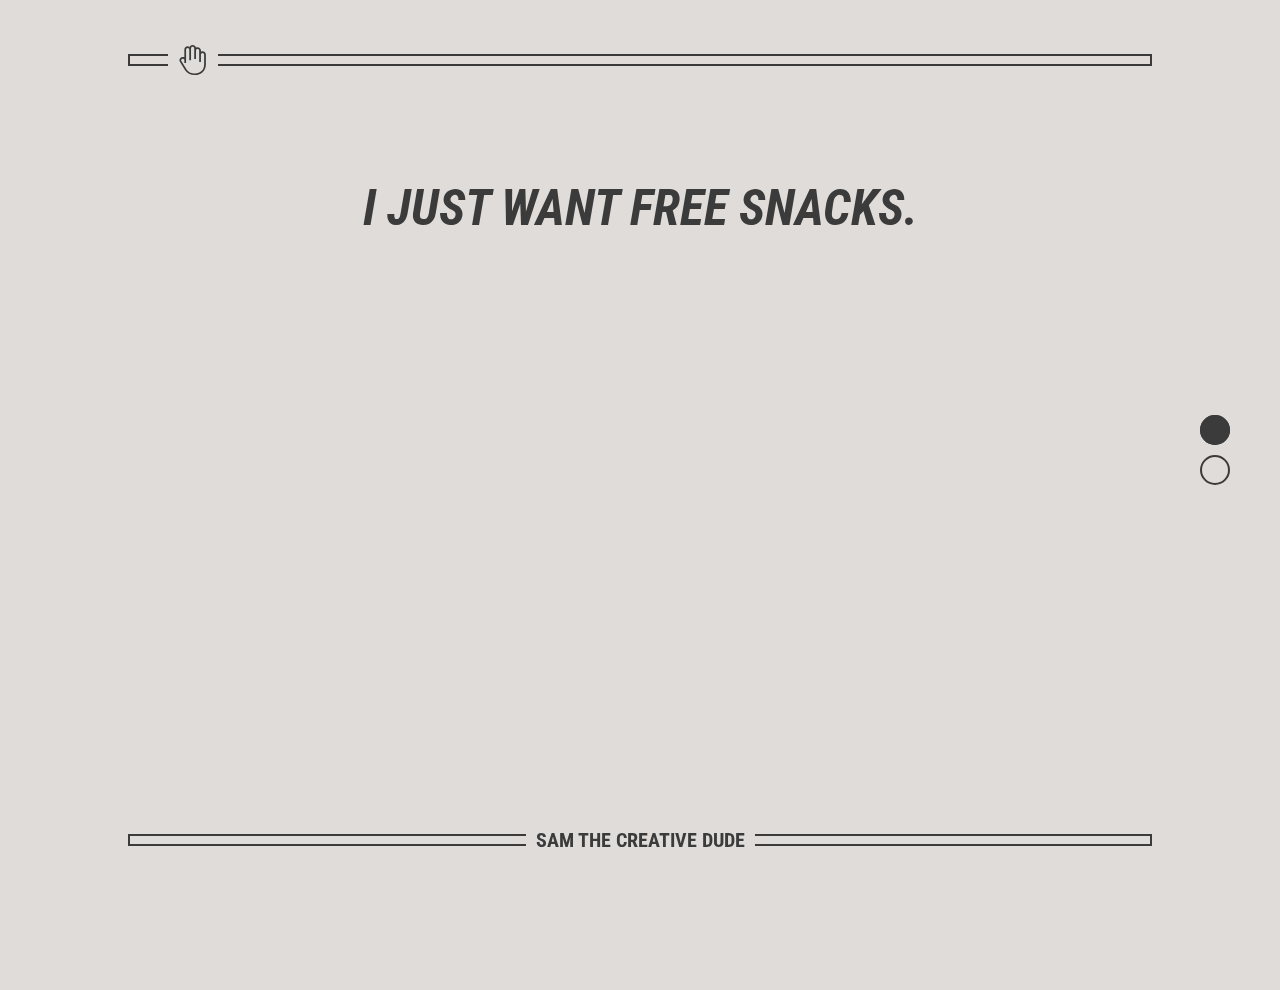
==== commit 31141880: "Update index.html" ====
--- a/index.html
+++ b/index.html
@@ -8,7 +8,7 @@
 
 
 	<title>Shazam, I am Sam.</title>
-
+<link rel='icon' href='favicon.ico' type='image/x-icon'/ >
 	<!-- my custom styles and fonts -->
 	<link rel="stylesheet" href="css/style.css">
 	<link href="https://fonts.googleapis.com/css?family=Roboto+Condensed:700,700i&display=swap" rel="stylesheet">
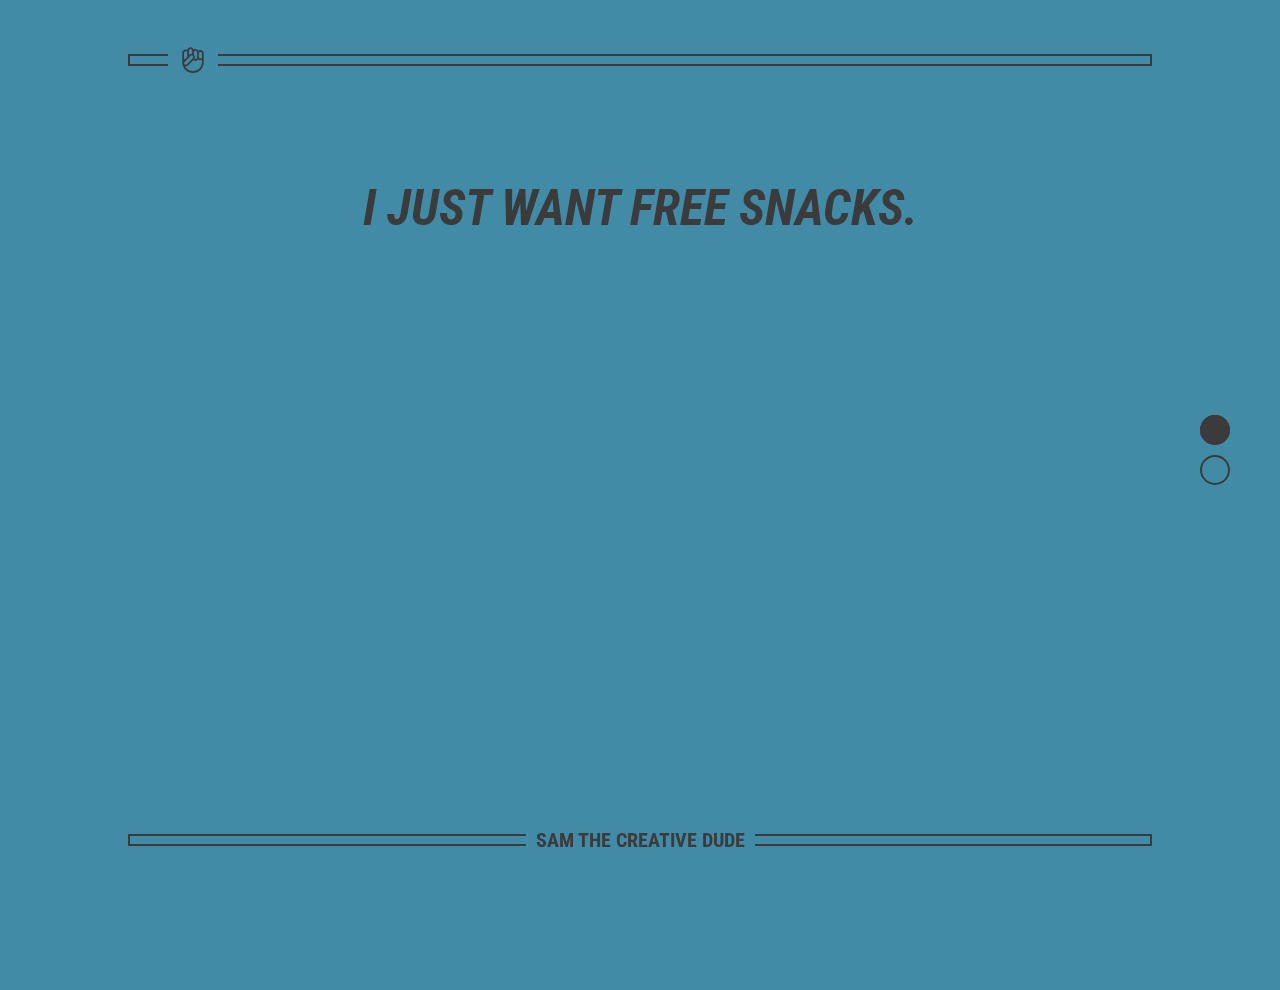
==== commit 07b5a1a7: "Update index.html" ====
--- a/index.html
+++ b/index.html
@@ -8,6 +8,7 @@
 
 
 	<title>Shazam, I am Sam.</title>
+	<link rel="shortcut icon" type="image/x-icon" href="/favicon.ico">
 <link rel='icon' href='favicon.ico' type='image/x-icon'/ >
 	<!-- my custom styles and fonts -->
 	<link rel="stylesheet" href="css/style.css">
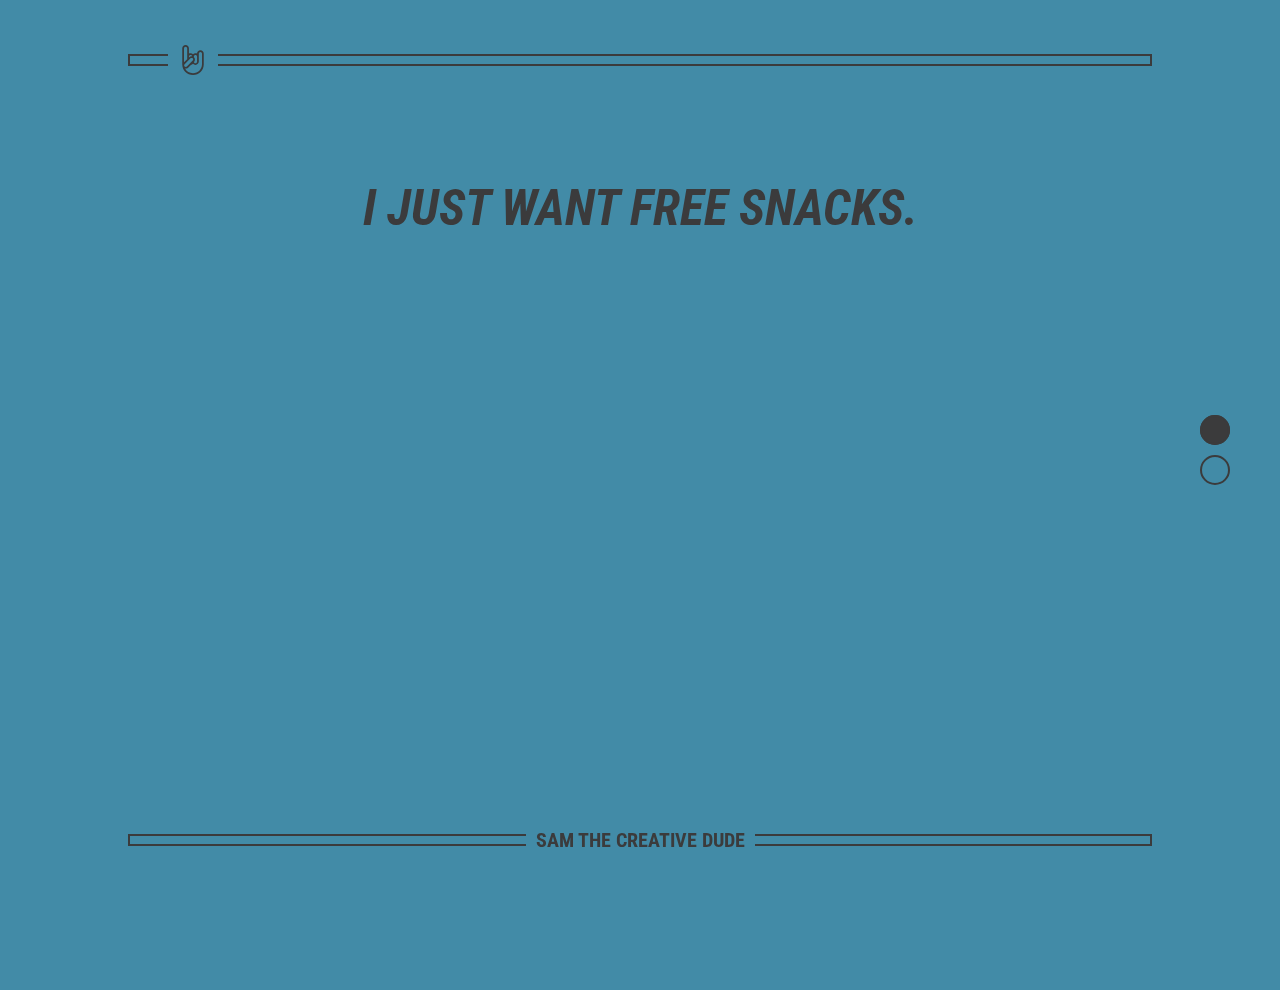
==== commit c8a4a678: "Update index.html" ====
--- a/index.html
+++ b/index.html
@@ -8,8 +8,8 @@
 
 
 	<title>Shazam, I am Sam.</title>
-	<link rel="shortcut icon" type="image/x-icon" href="/favicon.ico">
-<link rel='icon' href='favicon.ico' type='image/x-icon'/ >
+	<link rel="shortcut icon" type="image/x-icon" href="favicon.ico">
+        <link rel='icon' href='favicon.ico' type='image/x-icon'/ >
 	<!-- my custom styles and fonts -->
 	<link rel="stylesheet" href="css/style.css">
 	<link href="https://fonts.googleapis.com/css?family=Roboto+Condensed:700,700i&display=swap" rel="stylesheet">
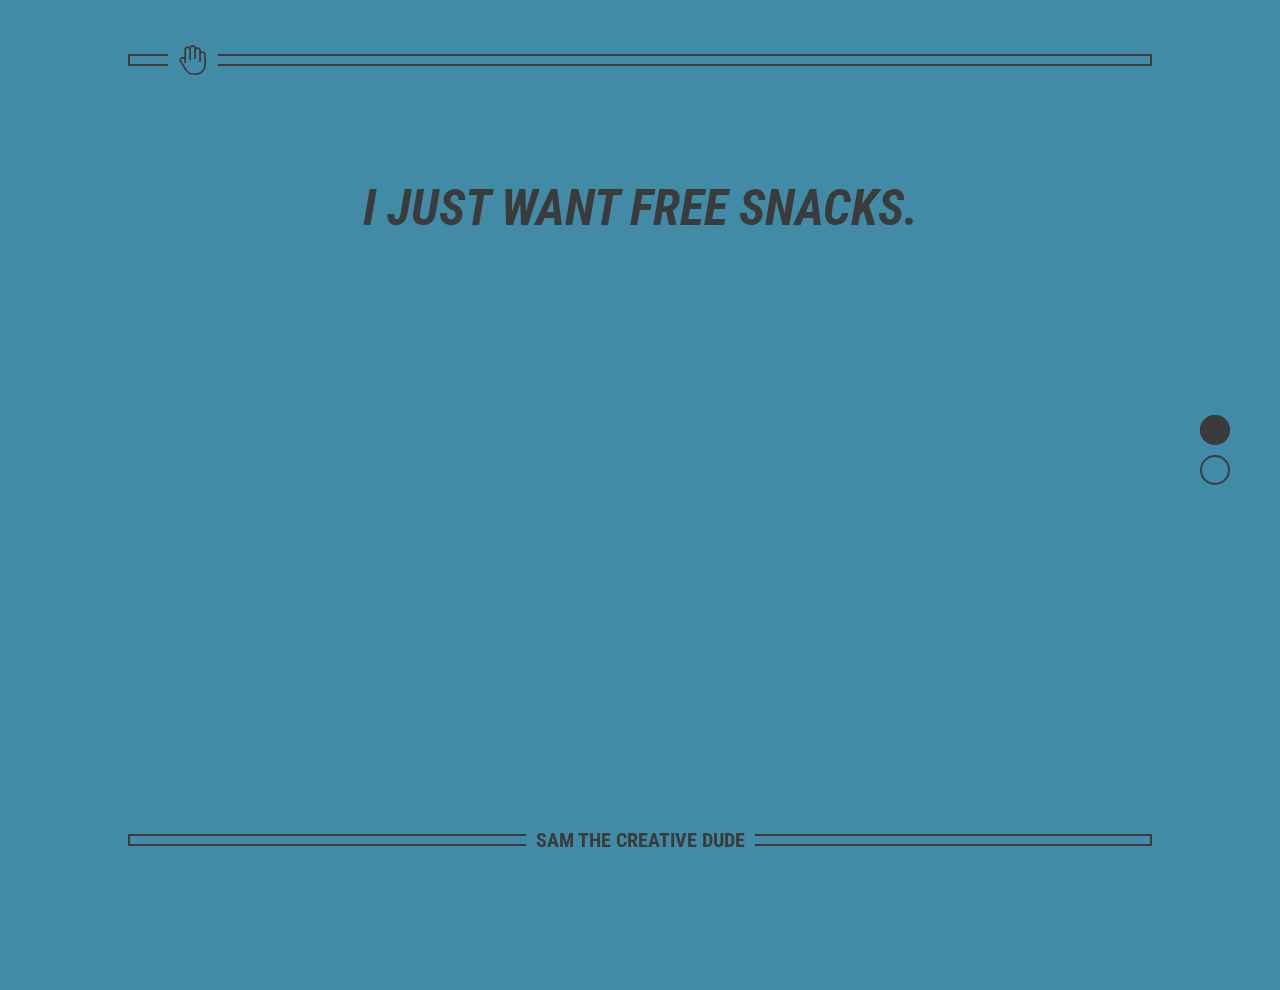
==== commit d2cf11db: "Update index.html" ====
--- a/index.html
+++ b/index.html
@@ -10,6 +10,19 @@
 	<title>Shazam, I am Sam.</title>
 	<link rel="shortcut icon" type="image/x-icon" href="favicon.ico">
         <link rel='icon' href='favicon.ico' type='image/x-icon'/ >
+	<link rel="apple-touch-icon" sizes="57x57" href="apple-icon-57x57.png">
+        <link rel="apple-touch-icon" sizes="60x60" href="apple-icon-60x60.png">
+        <link rel="apple-touch-icon" sizes="72x72" href="apple-icon-72x72.png">
+        <link rel="apple-touch-icon" sizes="76x76" href="apple-icon-76x76.png">
+        <link rel="apple-touch-icon" sizes="114x114" href="apple-icon-114x114.png">
+        <link rel="apple-touch-icon" sizes="120x120" href="apple-icon-120x120.png">
+        <link rel="apple-touch-icon" sizes="144x144" href="apple-icon-144x144.png">
+        <link rel="apple-touch-icon" sizes="152x152" href="apple-icon-152x152.png">
+        <link rel="apple-touch-icon" sizes="180x180" href="apple-icon-180x180.png">
+     
+        <link rel="icon" type="image/png" sizes="32x32" href="favicon-32x32.png">
+        <link rel="icon" type="image/png" sizes="96x96" href="favicon-96x96.png">
+        <link rel="icon" type="image/png" sizes="16x16" href="favicon-16x16.png">
 	<!-- my custom styles and fonts -->
 	<link rel="stylesheet" href="css/style.css">
 	<link href="https://fonts.googleapis.com/css?family=Roboto+Condensed:700,700i&display=swap" rel="stylesheet">
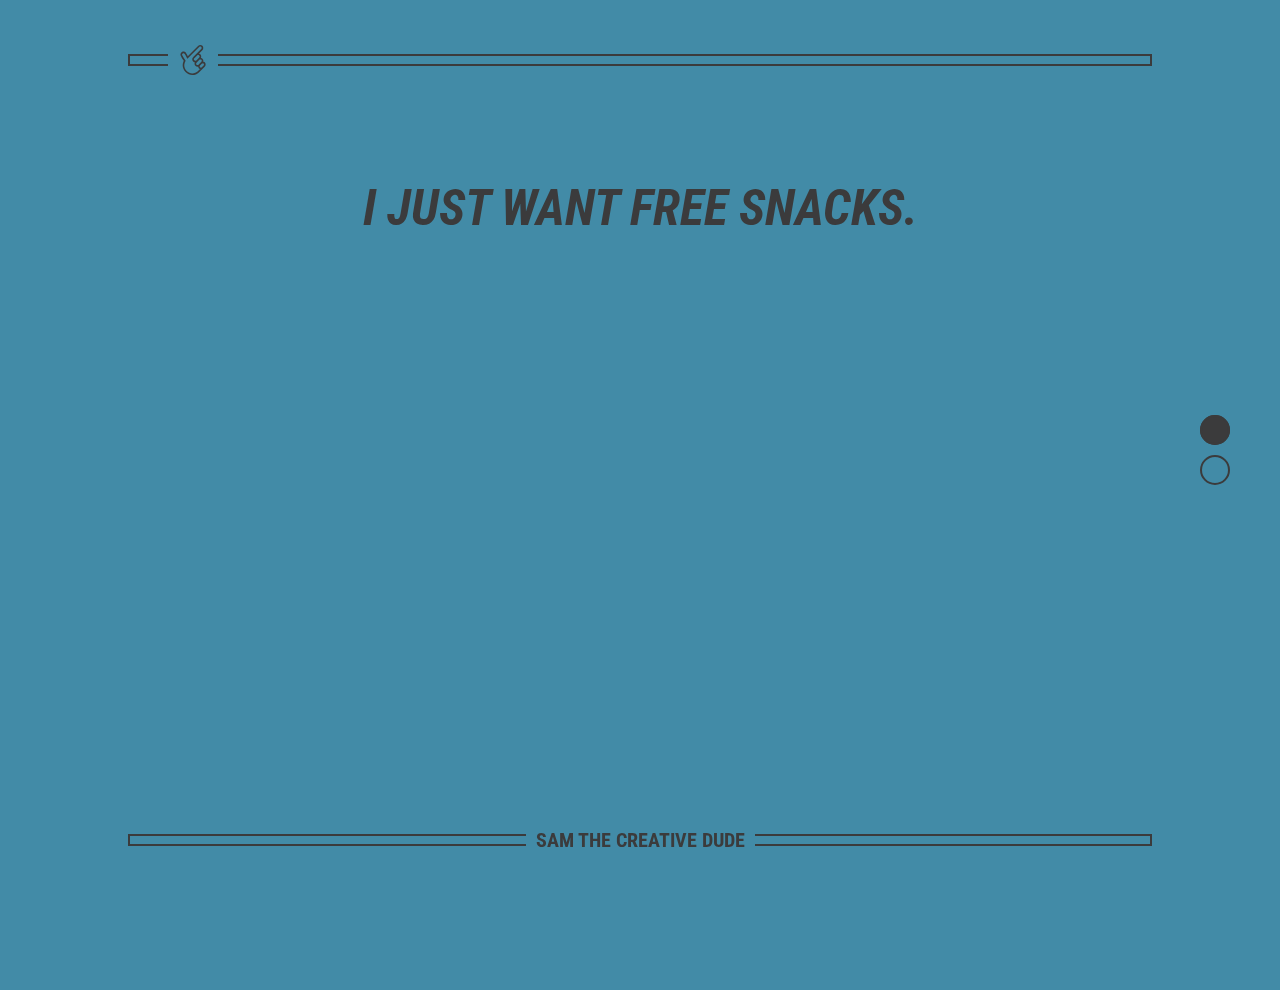
==== commit 44025ab2: "Update index.html" ====
--- a/index.html
+++ b/index.html
@@ -8,8 +8,8 @@
 
 
 	<title>Shazam, I am Sam.</title>
-	<link rel="shortcut icon" type="image/x-icon" href="favicon.ico">
-        <link rel='icon' href='favicon.ico' type='image/x-icon'/ >
+
+   
 	<link rel="apple-touch-icon" sizes="57x57" href="apple-icon-57x57.png">
         <link rel="apple-touch-icon" sizes="60x60" href="apple-icon-60x60.png">
         <link rel="apple-touch-icon" sizes="72x72" href="apple-icon-72x72.png">
@@ -22,6 +22,7 @@
      
         <link rel="icon" type="image/png" sizes="32x32" href="favicon-32x32.png">
         <link rel="icon" type="image/png" sizes="96x96" href="favicon-96x96.png">
+	<link rel="icon" type="image/png" sizes="194x194" href="favicon-194x194.png">
         <link rel="icon" type="image/png" sizes="16x16" href="favicon-16x16.png">
 	<!-- my custom styles and fonts -->
 	<link rel="stylesheet" href="css/style.css">
